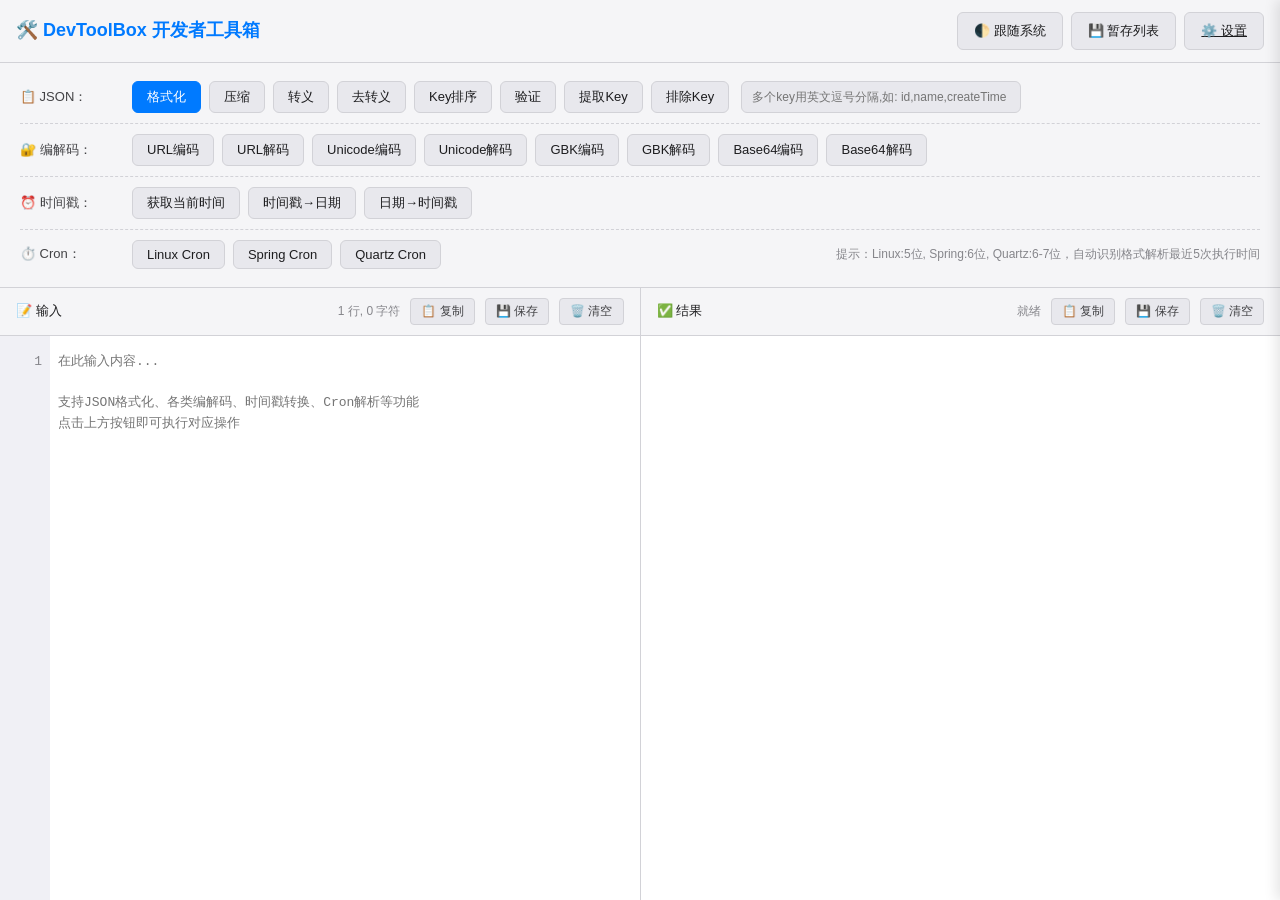
==== index.html @ 5eb0d03b "first commit" ====
<!DOCTYPE html>
<html lang="zh-CN">
<head>
    <meta charset="UTF-8">
    <meta name="viewport" content="width=device-width, initial-scale=1.0">
    <title>DevToolBox 开发者工具箱</title>
    <link rel="stylesheet" href="css/style.css">
</head>
<body>
    <div class="app-container full-page">
        <!-- 顶部标题栏 -->
        <header class="toolbar full-page-toolbar">
            <div class="logo">🛠️ DevToolBox 开发者工具箱</div>
            <div class="toolbar-actions">
                <button id="btn-theme" class="action-btn" title="切换主题">🌙 主题</button>
                <button id="btn-storage" class="action-btn" title="数据暂存">💾 暂存列表</button>
                <a href="settings.html" class="action-btn" title="设置">⚙️ 设置</a>
            </div>
        </header>

        <!-- 功能区：动态渲染，根据配置显示/排序 -->
        <div class="function-area" id="function-area-container">
            <!-- 功能按钮由JS动态渲染 -->
        </div>

        <!-- 主内容区：左右分栏 -->
        <main class="main-content full-page-main">
            <!-- 左栏：输入区 -->
            <section class="panel input-panel">
                <div class="panel-header">
                    <span class="panel-title">📝 输入</span>
                    <div class="panel-actions">
                        <span class="char-count" id="input-count">0 行, 0 字符</span>
                        <button class="panel-btn" id="btn-input-copy" title="复制输入内容">📋 复制</button>
                        <button class="panel-btn" id="btn-input-save" title="保存输入到暂存">💾 保存</button>
                        <button class="panel-btn" id="btn-input-clear" title="清空输入">🗑️ 清空</button>
                    </div>
                </div>
                <div class="code-area-wrapper">
                    <div class="line-numbers" id="input-line-numbers">1</div>
                    <textarea id="input-area" class="code-area code-area-with-lines" placeholder="在此输入内容...&#10;&#10;支持JSON格式化、各类编解码、时间戳转换、Cron解析等功能&#10;点击上方按钮即可执行对应操作"></textarea>
                </div>
            </section>

            <!-- 右栏：结果区 -->
            <section class="panel output-panel">
                <div class="panel-header">
                    <span class="panel-title">✅ 结果</span>
                    <div class="panel-actions">
                        <span class="status" id="status">就绪</span>
                        <button class="panel-btn" id="btn-output-copy" title="复制结果">📋 复制</button>
                        <button class="panel-btn" id="btn-output-save" title="保存结果到暂存">💾 保存</button>
                        <button class="panel-btn" id="btn-output-clear" title="清空结果">🗑️ 清空</button>
                    </div>
                </div>
                <div class="code-area-wrapper">
                    <pre id="output-area" class="code-area output-pre"><code id="output-code"></code></pre>
                </div>
            </section>
        </main>
    </div>

    <!-- 数据暂存面板（侧边抽屉） -->
    <div class="storage-drawer" id="storage-drawer">
        <div class="storage-drawer-header">
            <h3>💾 数据暂存</h3>
            <button class="close-btn" id="storage-close">×</button>
        </div>
        <div class="storage-drawer-actions">
            <button class="func-btn primary" id="storage-save">保存当前内容</button>
            <button class="func-btn danger" id="storage-clear-all">清空全部</button>
        </div>
        <div class="storage-header">
            <input type="text" id="storage-search" placeholder="搜索暂存内容...">
            <span class="storage-count" id="storage-count">0/100</span>
        </div>
        <div class="storage-list" id="storage-list">
            <!-- 动态生成存储项 -->
        </div>
    </div>
    <div class="drawer-overlay" id="drawer-overlay"></div>

    <!-- 重命名弹窗 -->
    <div class="rename-modal" id="rename-modal" style="display: none;">
        <div class="rename-modal-content">
            <h4>重命名</h4>
            <input type="text" id="rename-input" class="func-input" style="width: 100%; min-width: auto; margin: 12px 0;" placeholder="输入新名称">
            <div class="btn-group" style="justify-content: flex-end; margin-top: 16px;">
                <button class="btn" id="rename-cancel">取消</button>
                <button class="btn primary" id="rename-confirm">确定</button>
            </div>
        </div>
    </div>

    <!-- Toast 提示 -->
    <div class="toast" id="toast"></div>

    <!-- 引入功能模块 -->
    <script src="js/modules/json-tools.js"></script>
    <script src="js/modules/codec-tools.js"></script>
    <script src="js/modules/timestamp.js"></script>
    <script src="js/modules/storage.js"></script>
    <script src="js/modules/cron-parser.js"></script>
    <script src="js/modules/usage-stats.js"></script>
    <script src="js/app.js"></script>
</body>
</html>
---- css/style.css ----
/* 全局变量和主题 */
:root {
    --bg-primary: #1e1e2e;
    --bg-secondary: #2d2d3f;
    --bg-tertiary: #363649;
    --text-primary: #cdd6f4;
    --text-secondary: #a6adc8;
    --text-muted: #6c7086;
    --accent: #89b4fa;
    --accent-hover: #74c7ec;
    --success: #a6e3a1;
    --warning: #f9e2af;
    --error: #f38ba8;
    --border: #45475a;
    --shadow: rgba(0, 0, 0, 0.3);
    --line-number-bg: #252535;
    --line-number-color: #585b70;
}

[data-theme="light"] {
    --bg-primary: #ffffff;
    --bg-secondary: #f5f5f7;
    --bg-tertiary: #e8e8ed;
    --text-primary: #1d1d1f;
    --text-secondary: #424245;
    --text-muted: #86868b;
    --accent: #007aff;
    --accent-hover: #0066cc;
    --success: #34c759;
    --warning: #ff9500;
    --error: #ff3b30;
    --border: #d2d2d7;
    --shadow: rgba(0, 0, 0, 0.1);
    --line-number-bg: #f0f0f5;
    --line-number-color: #86868b;
}

* {
    margin: 0;
    padding: 0;
    box-sizing: border-box;
}

html, body {
    height: 100%;
    width: 100%;
}

body {
    font-family: -apple-system, BlinkMacSystemFont, 'Segoe UI', Roboto, 'Helvetica Neue', Arial, sans-serif;
    background: var(--bg-primary);
    color: var(--text-primary);
    font-size: 14px;
    line-height: 1.5;
    overflow: hidden;
}

.app-container {
    display: flex;
    flex-direction: column;
    height: 100vh;
    width: 100vw;
}

/* 全屏模式样式 */
.full-page-toolbar {
    padding: 12px 20px;
}

/* 顶部工具栏 */
.toolbar {
    display: flex;
    align-items: center;
    justify-content: space-between;
    padding: 12px 16px;
    background: var(--bg-secondary);
    border-bottom: 1px solid var(--border);
    gap: 16px;
}

.logo {
    font-size: 18px;
    font-weight: 600;
    color: var(--accent);
    white-space: nowrap;
}

.toolbar-actions {
    display: flex;
    gap: 8px;
}

.action-btn {
    padding: 8px 16px;
    border: 1px solid var(--border);
    background: var(--bg-tertiary);
    color: var(--text-primary);
    border-radius: 6px;
    cursor: pointer;
    font-size: 13px;
    transition: all 0.2s ease;
}

.action-btn:hover {
    background: var(--accent);
    color: white;
    border-color: var(--accent);
}

/* 功能区 - 多行平铺 */
.function-area {
    background: var(--bg-secondary);
    border-bottom: 1px solid var(--border);
    padding: 12px 20px;
}

.func-row {
    display: flex;
    align-items: center;
    gap: 12px;
    padding: 6px 0;
    flex-wrap: wrap;
}

.func-row + .func-row {
    border-top: 1px dashed var(--border);
    padding-top: 10px;
    margin-top: 4px;
}

.func-label {
    font-weight: 500;
    color: var(--text-secondary);
    min-width: 100px;
    font-size: 13px;
}

.func-btns {
    display: flex;
    gap: 8px;
    flex-wrap: wrap;
}

.func-tip {
    font-size: 12px;
    color: var(--text-muted);
    margin-left: auto;
}

.func-btn {
    padding: 6px 14px;
    border: 1px solid var(--border);
    background: var(--bg-tertiary);
    color: var(--text-primary);
    border-radius: 6px;
    cursor: pointer;
    font-size: 13px;
    transition: all 0.2s ease;
}

.func-btn:hover {
    border-color: var(--accent);
    color: var(--accent);
}

.func-btn.primary {
    background: var(--accent);
    color: white;
    border-color: var(--accent);
}

.func-btn.primary:hover {
    background: var(--accent-hover);
}

.func-btn.danger {
    border-color: var(--error);
    color: var(--error);
}

.func-btn.danger:hover {
    background: var(--error);
    color: white;
}

.func-input {
    padding: 6px 10px;
    border: 1px solid var(--border);
    background: var(--bg-tertiary);
    color: var(--text-primary);
    border-radius: 6px;
    font-size: 12px;
    outline: none;
    min-width: 280px;
    margin-left: 4px;
}

.func-input:focus {
    border-color: var(--accent);
}

/* 主内容区 */
.main-content {
    display: flex;
    flex: 1;
    overflow: hidden;
}

.full-page-main {
    padding: 0;
}

.panel {
    flex: 1;
    display: flex;
    flex-direction: column;
    border-right: 1px solid var(--border);
    min-width: 0;
}

.panel:last-child {
    border-right: none;
}

.panel-header {
    display: flex;
    align-items: center;
    justify-content: space-between;
    padding: 10px 16px;
    background: var(--bg-secondary);
    border-bottom: 1px solid var(--border);
}

.panel-title {
    font-weight: 500;
    font-size: 13px;
}

.panel-actions {
    display: flex;
    align-items: center;
    gap: 10px;
}

.panel-btn {
    padding: 4px 10px;
    border: 1px solid var(--border);
    background: var(--bg-tertiary);
    color: var(--text-secondary);
    border-radius: 4px;
    cursor: pointer;
    font-size: 12px;
    transition: all 0.2s ease;
}

.panel-btn:hover {
    border-color: var(--accent);
    color: var(--accent);
}

.char-count, .status {
    font-size: 12px;
    color: var(--text-muted);
}

.status.success {
    color: var(--success);
}

.status.error {
    color: var(--error);
}

/* 带行号的代码区域 */
.code-area-wrapper {
    flex: 1;
    display: flex;
    overflow: hidden;
    position: relative;
}

.line-numbers {
    background: var(--line-number-bg);
    color: var(--line-number-color);
    padding: 16px 8px 16px 12px;
    text-align: right;
    font-family: 'SF Mono', Monaco, 'Cascadia Code', 'Roboto Mono', Consolas, 'Courier New', monospace;
    font-size: 13px;
    line-height: 1.6;
    user-select: none;
    overflow: hidden;
    min-width: 50px;
    white-space: pre;
}

.code-area {
    flex: 1;
    width: 100%;
    padding: 16px;
    border: none;
    background: var(--bg-primary);
    color: var(--text-primary);
    font-family: 'SF Mono', Monaco, 'Cascadia Code', 'Roboto Mono', Consolas, 'Courier New', monospace;
    font-size: 13px;
    line-height: 1.6;
    resize: none;
    outline: none;
    tab-size: 2;
    overflow: auto;
}

.code-area-with-lines {
    padding-left: 8px;
}

.output-pre {
    margin: 0;
    padding: 16px;
    white-space: pre-wrap;
    word-wrap: break-word;
}

#output-code {
    display: block;
    font-family: 'SF Mono', Monaco, 'Cascadia Code', 'Roboto Mono', Consolas, 'Courier New', monospace;
    font-size: 13px;
    line-height: 1.6;
}

/* JSON 语法高亮 */
.json-key { color: #89b4fa; }
.json-string { color: #a6e3a1; }
.json-number { color: #fab387; }
.json-boolean { color: #f38ba8; }
.json-null { color: #cba6f7; }
.json-bracket { color: var(--text-secondary); }

[data-theme="light"] .json-key { color: #0066cc; }
[data-theme="light"] .json-string { color: #248a37; }
[data-theme="light"] .json-number { color: #e67700; }
[data-theme="light"] .json-boolean { color: #d70015; }
[data-theme="light"] .json-null { color: #8e44ad; }

/* 数据暂存抽屉 */
.storage-drawer {
    position: fixed;
    top: 0;
    right: -400px;
    width: 400px;
    height: 100vh;
    background: var(--bg-secondary);
    border-left: 1px solid var(--border);
    z-index: 1000;
    transition: right 0.3s ease;
    display: flex;
    flex-direction: column;
    box-shadow: -4px 0 12px var(--shadow);
}

.storage-drawer.open {
    right: 0;
}

.drawer-overlay {
    position: fixed;
    top: 0;
    left: 0;
    right: 0;
    bottom: 0;
    background: rgba(0, 0, 0, 0.5);
    z-index: 999;
    opacity: 0;
    pointer-events: none;
    transition: opacity 0.3s ease;
}

.drawer-overlay.open {
    opacity: 1;
    pointer-events: auto;
}

.storage-drawer-header {
    display: flex;
    justify-content: space-between;
    align-items: center;
    padding: 16px 20px;
    border-bottom: 1px solid var(--border);
}

.storage-drawer-header h3 {
    font-size: 16px;
    font-weight: 600;
}

.close-btn {
    width: 28px;
    height: 28px;
    border: none;
    background: var(--bg-tertiary);
    color: var(--text-secondary);
    border-radius: 50%;
    font-size: 20px;
    cursor: pointer;
    display: flex;
    align-items: center;
    justify-content: center;
    line-height: 1;
}

.close-btn:hover {
    background: var(--error);
    color: white;
}

.storage-drawer-actions {
    display: flex;
    gap: 8px;
    padding: 12px 20px;
    border-bottom: 1px solid var(--border);
}

.storage-drawer-actions .func-btn {
    flex: 1;
}

.storage-header {
    display: flex;
    gap: 12px;
    padding: 12px 20px;
    background: var(--bg-secondary);
    border-bottom: 1px solid var(--border);
    align-items: center;
}

#storage-search {
    flex: 1;
    padding: 8px 12px;
    border: 1px solid var(--border);
    background: var(--bg-tertiary);
    color: var(--text-primary);
    border-radius: 6px;
    font-size: 13px;
    outline: none;
}

#storage-search:focus {
    border-color: var(--accent);
}

.storage-count {
    font-size: 12px;
    color: var(--text-muted);
    white-space: nowrap;
}

.storage-list {
    flex: 1;
    overflow-y: auto;
    padding: 12px;
}

.storage-item {
    padding: 12px;
    background: var(--bg-primary);
    border: 1px solid var(--border);
    border-radius: 8px;
    margin-bottom: 8px;
    cursor: pointer;
    transition: all 0.2s ease;
}

.storage-item:hover {
    border-color: var(--accent);
}

.storage-item-header {
    display: flex;
    justify-content: space-between;
    align-items: start;
    margin-bottom: 6px;
}

.storage-item-summary {
    font-weight: 500;
    font-size: 13px;
    color: var(--text-primary);
    flex: 1;
    margin-right: 8px;
    overflow: hidden;
    text-overflow: ellipsis;
    white-space: nowrap;
}

.storage-item-time {
    font-size: 11px;
    color: var(--text-muted);
    white-space: nowrap;
}

.storage-item-preview {
    font-size: 12px;
    color: var(--text-secondary);
    overflow: hidden;
    text-overflow: ellipsis;
    white-space: nowrap;
    margin-bottom: 8px;
}

.storage-item-actions {
    display: flex;
    gap: 6px;
}

.storage-item-actions button {
    padding: 4px 8px;
    font-size: 11px;
    border: 1px solid var(--border);
    background: var(--bg-tertiary);
    color: var(--text-secondary);
    border-radius: 4px;
    cursor: pointer;
}

.storage-item-actions button:hover {
    border-color: var(--accent);
    color: var(--accent);
}

.storage-item-actions button.delete:hover {
    border-color: var(--error);
    color: var(--error);
}

/* Toast 提示 */
.toast {
    position: fixed;
    bottom: 30px;
    left: 50%;
    transform: translateX(-50%) translateY(100px);
    padding: 12px 24px;
    background: var(--bg-tertiary);
    color: var(--text-primary);
    border-radius: 8px;
    font-size: 13px;
    box-shadow: 0 4px 20px var(--shadow);
    opacity: 0;
    transition: all 0.3s ease;
    z-index: 2000;
    pointer-events: none;
}

.toast.show {
    transform: translateX(-50%) translateY(0);
    opacity: 1;
}

.toast.success {
    border-left: 4px solid var(--success);
}

.toast.error {
    border-left: 4px solid var(--error);
}

/* 滚动条样式 */
::-webkit-scrollbar {
    width: 8px;
    height: 8px;
}

::-webkit-scrollbar-track {
    background: transparent;
}

::-webkit-scrollbar-thumb {
    background: var(--border);
    border-radius: 4px;
}

::-webkit-scrollbar-thumb:hover {
    background: var(--text-muted);
}

/* Cron结果样式 */
.cron-result {
    padding: 12px 0;
}

.cron-result-item {
    padding: 8px 12px;
    background: var(--bg-secondary);
    border-radius: 4px;
    margin-bottom: 6px;
    font-family: 'SF Mono', Monaco, monospace;
    font-size: 13px;
    cursor: pointer;
}

.cron-result-item:hover {
    background: var(--bg-tertiary);
}

.cron-next-label {
    color: var(--accent);
    font-weight: 500;
    margin-bottom: 8px;
}

/* 时间戳结果样式 */
.timestamp-result {
    padding: 8px 0;
}

.timestamp-row {
    display: flex;
    justify-content: space-between;
    padding: 8px 0;
    border-bottom: 1px solid var(--border);
}

.timestamp-row:last-child {
    border-bottom: none;
}

.timestamp-label {
    color: var(--text-secondary);
}

.timestamp-value {
    font-family: 'SF Mono', Monaco, monospace;
    color: var(--accent);
    cursor: pointer;
}

.timestamp-value:hover {
    text-decoration: underline;
}

/* 空状态 */
.empty-state {
    text-align: center;
    padding: 60px 20px;
    color: var(--text-muted);
}

.empty-state-icon {
    font-size: 48px;
    margin-bottom: 16px;
    opacity: 0.5;
}

/* 重命名弹窗 */
.rename-modal {
    position: fixed;
    top: 0;
    left: 0;
    right: 0;
    bottom: 0;
    background: rgba(0, 0, 0, 0.5);
    z-index: 1500;
    display: flex;
    align-items: center;
    justify-content: center;
}
.rename-modal-content {
    background: var(--bg-secondary);
    padding: 24px;
    border-radius: 12px;
    width: 400px;
    border: 1px solid var(--border);
}
.rename-modal-content h4 {
    margin: 0;
    font-size: 16px;
}

/* 响应式 */
@media (max-width: 1200px) {
    .func-tip {
        display: none;
    }
}

@media (max-width: 900px) {
    .main-content {
        flex-direction: column;
    }
    .panel {
        border-right: none;
        border-bottom: 1px solid var(--border);
    }
    .storage-drawer {
        width: 100%;
        right: -100%;
    }
}
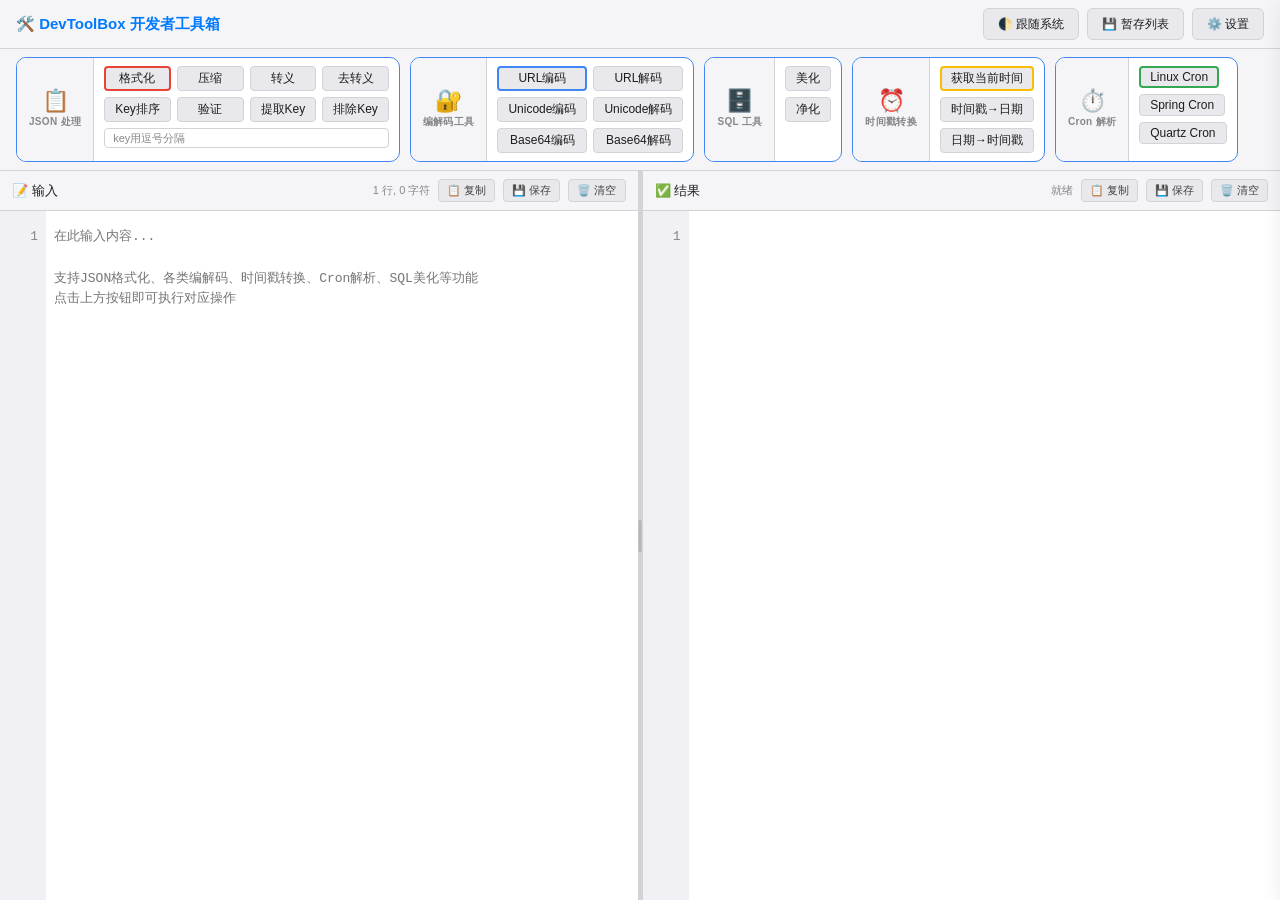
==== commit 3aac4fbb: "SQL+布局" ====
--- a/index.html
+++ b/index.html
@@ -26,7 +26,7 @@
         <!-- 主内容区：左右分栏 -->
         <main class="main-content full-page-main">
             <!-- 左栏：输入区 -->
-            <section class="panel input-panel">
+            <section class="panel input-panel" id="input-panel">
                 <div class="panel-header">
                     <span class="panel-title">📝 输入</span>
                     <div class="panel-actions">
@@ -38,12 +38,15 @@
                 </div>
                 <div class="code-area-wrapper">
                     <div class="line-numbers" id="input-line-numbers">1</div>
-                    <textarea id="input-area" class="code-area code-area-with-lines" placeholder="在此输入内容...&#10;&#10;支持JSON格式化、各类编解码、时间戳转换、Cron解析等功能&#10;点击上方按钮即可执行对应操作"></textarea>
+                    <textarea id="input-area" class="code-area code-area-with-lines" placeholder="在此输入内容...&#10;&#10;支持JSON格式化、各类编解码、时间戳转换、Cron解析、SQL美化等功能&#10;点击上方按钮即可执行对应操作"></textarea>
                 </div>
             </section>
 
+            <!-- 可拖拽分割线 -->
+            <div class="splitter" id="splitter" title="拖拽调整宽度"></div>
+
             <!-- 右栏：结果区 -->
-            <section class="panel output-panel">
+            <section class="panel output-panel" id="output-panel">
                 <div class="panel-header">
                     <span class="panel-title">✅ 结果</span>
                     <div class="panel-actions">
@@ -54,6 +57,7 @@
                     </div>
                 </div>
                 <div class="code-area-wrapper">
+                    <div class="line-numbers" id="output-line-numbers">1</div>
                     <pre id="output-area" class="code-area output-pre"><code id="output-code"></code></pre>
                 </div>
             </section>
@@ -101,6 +105,7 @@
     <script src="js/modules/timestamp.js"></script>
     <script src="js/modules/storage.js"></script>
     <script src="js/modules/cron-parser.js"></script>
+    <script src="js/modules/sql-tools.js"></script>
     <script src="js/modules/usage-stats.js"></script>
     <script src="js/app.js"></script>
 </body>
--- a/css/style.css
+++ b/css/style.css
@@ -1,40 +1,102 @@
-/* 全局变量和主题 */
+/* ==========================================
+   DevToolBox - Style System v2.1
+   Unified design tokens + compact layout
+   + Global font scale system
+   + Google-color top-4 button borders
+   ========================================== */
+
+/* --- 1. Design Tokens --- */
 :root {
+    /* Colors - Dark theme (default) */
     --bg-primary: #1e1e2e;
     --bg-secondary: #2d2d3f;
     --bg-tertiary: #363649;
+    --bg-elevated: #313244;
     --text-primary: #cdd6f4;
     --text-secondary: #a6adc8;
     --text-muted: #6c7086;
     --accent: #89b4fa;
     --accent-hover: #74c7ec;
+    --accent-soft: rgba(137, 180, 250, 0.12);
     --success: #a6e3a1;
     --warning: #f9e2af;
     --error: #f38ba8;
     --border: #45475a;
+    --border-light: #3b3d52;
     --shadow: rgba(0, 0, 0, 0.3);
     --line-number-bg: #252535;
     --line-number-color: #585b70;
+
+    /* Google logo colors for top-4 buttons */
+    --google-red: #ea4335;
+    --google-blue: #4285f4;
+    --google-yellow: #fbbc04;
+    --google-green: #34a853;
+
+    /* Spacing scale */
+    --space-xs: 4px;
+    --space-sm: 8px;
+    --space-md: 12px;
+    --space-lg: 16px;
+    --space-xl: 24px;
+
+    /* Radius scale */
+    --radius-sm: 4px;
+    --radius-md: 6px;
+    --radius-lg: 8px;
+    --radius-xl: 12px;
+
+    /* Shadow scale */
+    --shadow-sm: 0 1px 2px rgba(0, 0, 0, 0.08);
+    --shadow-md: 0 2px 8px rgba(0, 0, 0, 0.12);
+    --shadow-lg: 0 4px 20px rgba(0, 0, 0, 0.16);
+
+    /* Transitions */
+    --t-fast: 0.15s ease;
+    --t-normal: 0.2s ease;
+    --t-slow: 0.3s ease;
+
+    /* Global font scale (1.0 = medium default) */
+    --font-scale: 1;
+
+    /* Font size scale (all derive from --font-scale) */
+    --fs-xs:  calc(10px * var(--font-scale));
+    --fs-sm:  calc(11px * var(--font-scale));
+    --fs-md:  calc(12px * var(--font-scale));
+    --fs-lg:  calc(13px * var(--font-scale));
+    --fs-xl:  calc(14px * var(--font-scale));
+    --fs-2xl: calc(15px * var(--font-scale));
+    --fs-3xl: calc(16px * var(--font-scale));
+    --fs-4xl: calc(18px * var(--font-scale));
+    --fs-5xl: calc(24px * var(--font-scale));
 }
 
 [data-theme="light"] {
     --bg-primary: #ffffff;
     --bg-secondary: #f5f5f7;
     --bg-tertiary: #e8e8ed;
+    --bg-elevated: #ffffff;
     --text-primary: #1d1d1f;
     --text-secondary: #424245;
     --text-muted: #86868b;
     --accent: #007aff;
     --accent-hover: #0066cc;
+    --accent-soft: rgba(0, 122, 255, 0.08);
     --success: #34c759;
     --warning: #ff9500;
     --error: #ff3b30;
     --border: #d2d2d7;
+    --border-light: #e2e2e7;
     --shadow: rgba(0, 0, 0, 0.1);
     --line-number-bg: #f0f0f5;
     --line-number-color: #86868b;
-}
-
+
+    --shadow-sm: 0 1px 2px rgba(0, 0, 0, 0.04);
+    --shadow-md: 0 2px 8px rgba(0, 0, 0, 0.06);
+    --shadow-lg: 0 4px 20px rgba(0, 0, 0, 0.08);
+}
+
+/* --- 2. Reset & Base --- */
 * {
     margin: 0;
     padding: 0;
@@ -50,11 +112,12 @@
     font-family: -apple-system, BlinkMacSystemFont, 'Segoe UI', Roboto, 'Helvetica Neue', Arial, sans-serif;
     background: var(--bg-primary);
     color: var(--text-primary);
-    font-size: 14px;
+    font-size: var(--fs-xl);
     line-height: 1.5;
     overflow: hidden;
 }
 
+/* --- 3. App Layout --- */
 .app-container {
     display: flex;
     flex-direction: column;
@@ -62,24 +125,20 @@
     width: 100vw;
 }
 
-/* 全屏模式样式 */
-.full-page-toolbar {
-    padding: 12px 20px;
-}
-
-/* 顶部工具栏 */
+/* --- 4. Toolbar --- */
 .toolbar {
     display: flex;
     align-items: center;
     justify-content: space-between;
-    padding: 12px 16px;
+    padding: var(--space-sm) var(--space-lg);
     background: var(--bg-secondary);
     border-bottom: 1px solid var(--border);
-    gap: 16px;
+    gap: var(--space-md);
+    flex-shrink: 0;
 }
 
 .logo {
-    font-size: 18px;
+    font-size: var(--fs-2xl);
     font-weight: 600;
     color: var(--accent);
     white-space: nowrap;
@@ -87,179 +146,245 @@
 
 .toolbar-actions {
     display: flex;
-    gap: 8px;
+    gap: var(--space-sm);
 }
 
 .action-btn {
-    padding: 8px 16px;
+    padding: 6px 14px;
     border: 1px solid var(--border);
     background: var(--bg-tertiary);
     color: var(--text-primary);
-    border-radius: 6px;
+    border-radius: var(--radius-md);
     cursor: pointer;
-    font-size: 13px;
-    transition: all 0.2s ease;
+    font-size: var(--fs-md);
+    transition: all var(--t-normal);
+    text-decoration: none;
+    display: inline-flex;
+    align-items: center;
 }
 
 .action-btn:hover {
     background: var(--accent);
     color: white;
     border-color: var(--accent);
-}
-
-/* 功能区 - 多行平铺 */
+    box-shadow: var(--shadow-sm);
+}
+
+/* --- 5. Function Area (卡片式布局) --- */
 .function-area {
+    display: flex;
+    flex-wrap: wrap;
+    gap: 10px;
+    padding: var(--space-sm) var(--space-lg);
     background: var(--bg-secondary);
     border-bottom: 1px solid var(--border);
-    padding: 12px 20px;
-}
-
-.func-row {
-    display: flex;
+    flex-shrink: 0;
+}
+
+.func-block {
+    flex: 0 1 auto;
+    min-width: 0;
+    max-width: 480px;
+    display: flex;
+    align-items: stretch;
+    border: 1.5px solid var(--google-blue);
+    border-radius: 10px;
+    background: var(--bg-primary);
+    overflow: hidden;
+    transition: box-shadow var(--t-normal), transform var(--t-normal);
+}
+
+.func-block:hover {
+    box-shadow: 0 2px 12px rgba(66, 133, 244, 0.15);
+    transform: translateY(-1px);
+}
+
+.func-block-info {
+    flex: 0 0 auto;
+    display: flex;
+    flex-direction: column;
     align-items: center;
-    gap: 12px;
-    padding: 6px 0;
-    flex-wrap: wrap;
-}
-
-.func-row + .func-row {
-    border-top: 1px dashed var(--border);
-    padding-top: 10px;
-    margin-top: 4px;
-}
-
-.func-label {
-    font-weight: 500;
-    color: var(--text-secondary);
-    min-width: 100px;
-    font-size: 13px;
-}
-
-.func-btns {
-    display: flex;
-    gap: 8px;
-    flex-wrap: wrap;
-}
-
-.func-tip {
-    font-size: 12px;
+    justify-content: center;
+    gap: 2px;
+    padding: 8px 12px;
+    min-width: 70px;
+    background: var(--bg-secondary);
+    border-right: 1px solid var(--border);
+}
+
+.func-block-logo {
+    font-size: 22px;
+    line-height: 1;
+}
+
+.func-block-desc {
+    font-size: var(--fs-xs);
     color: var(--text-muted);
-    margin-left: auto;
-}
-
-.func-btn {
-    padding: 6px 14px;
-    border: 1px solid var(--border);
-    background: var(--bg-tertiary);
+    font-weight: 600;
+    white-space: nowrap;
+    letter-spacing: 0.3px;
+}
+
+.func-block-btns {
+    flex: 0 1 auto;
+    display: grid;
+    grid-template-columns: repeat(var(--btn-cols, 2), minmax(0, 1fr));
+    gap: 6px;
+    padding: 8px 10px;
+    min-width: 0;
+    align-content: start;
+    justify-content: start;
+}
+
+.func-block-btns .func-btn {
+    min-width: 0;
+    max-width: 100%;
+    overflow: hidden;
+    text-overflow: ellipsis;
+    white-space: nowrap;
+}
+
+/* 1 列布局：按钮按内容自然宽度左对齐，避免单按钮过宽 */
+.func-block-btns[style*="--btn-cols: 1"] .func-btn {
+    width: auto;
+    max-width: 220px;
+    justify-self: start;
+}
+
+.func-block-btns .func-input,
+.func-block-btns .func-input-full {
+    grid-column: 1 / -1;
+    margin: 0;
+    width: 100%;
+}
+
+.func-input {
+    padding: 3px var(--space-sm);
+    border: 1px solid var(--border);
+    background: var(--bg-primary);
     color: var(--text-primary);
-    border-radius: 6px;
-    cursor: pointer;
-    font-size: 13px;
-    transition: all 0.2s ease;
-}
-
-.func-btn:hover {
-    border-color: var(--accent);
-    color: var(--accent);
-}
-
-.func-btn.primary {
-    background: var(--accent);
-    color: white;
-    border-color: var(--accent);
-}
-
-.func-btn.primary:hover {
-    background: var(--accent-hover);
-}
-
-.func-btn.danger {
-    border-color: var(--error);
-    color: var(--error);
-}
-
-.func-btn.danger:hover {
-    background: var(--error);
-    color: white;
-}
-
-.func-input {
-    padding: 6px 10px;
-    border: 1px solid var(--border);
-    background: var(--bg-tertiary);
-    color: var(--text-primary);
-    border-radius: 6px;
-    font-size: 12px;
+    border-radius: var(--radius-sm);
+    font-size: var(--fs-sm);
     outline: none;
-    min-width: 280px;
-    margin-left: 4px;
 }
 
 .func-input:focus {
     border-color: var(--accent);
-}
-
-/* 主内容区 */
+    box-shadow: 0 0 0 2px var(--accent-soft);
+}
+
+.func-input::placeholder {
+    color: var(--text-muted);
+}
+
+/* --- 6. Main Content & Splitter --- */
 .main-content {
     display: flex;
     flex: 1;
     overflow: hidden;
+    min-height: 0;
 }
 
 .full-page-main {
     padding: 0;
 }
 
+.splitter {
+    width: 5px;
+    background: var(--border);
+    cursor: col-resize;
+    flex-shrink: 0;
+    position: relative;
+    transition: background var(--t-normal);
+    z-index: 5;
+}
+
+.splitter::after {
+    content: '';
+    position: absolute;
+    top: 50%;
+    left: 50%;
+    transform: translate(-50%, -50%);
+    width: 3px;
+    height: 32px;
+    background: var(--text-muted);
+    border-radius: var(--radius-sm);
+    opacity: 0.4;
+    transition: all var(--t-normal);
+}
+
+.splitter:hover {
+    background: var(--accent);
+}
+
+.splitter:hover::after {
+    opacity: 1;
+    background: white;
+}
+
+.splitter.dragging {
+    background: var(--accent);
+}
+
+.splitter.dragging::after {
+    opacity: 1;
+    background: white;
+    height: 48px;
+}
+
+/* --- 7. Panels --- */
 .panel {
     flex: 1;
     display: flex;
     flex-direction: column;
-    border-right: 1px solid var(--border);
     min-width: 0;
-}
-
-.panel:last-child {
-    border-right: none;
+    overflow: hidden;
 }
 
 .panel-header {
     display: flex;
     align-items: center;
     justify-content: space-between;
-    padding: 10px 16px;
+    padding: var(--space-sm) var(--space-md);
     background: var(--bg-secondary);
     border-bottom: 1px solid var(--border);
+    flex-shrink: 0;
 }
 
 .panel-title {
     font-weight: 500;
-    font-size: 13px;
+    font-size: var(--fs-lg);
 }
 
 .panel-actions {
     display: flex;
     align-items: center;
-    gap: 10px;
+    gap: var(--space-sm);
 }
 
 .panel-btn {
-    padding: 4px 10px;
+    padding: 3px var(--space-sm);
     border: 1px solid var(--border);
     background: var(--bg-tertiary);
     color: var(--text-secondary);
-    border-radius: 4px;
+    border-radius: var(--radius-sm);
     cursor: pointer;
-    font-size: 12px;
-    transition: all 0.2s ease;
+    font-size: var(--fs-sm);
+    transition: all var(--t-normal);
 }
 
 .panel-btn:hover {
     border-color: var(--accent);
     color: var(--accent);
+    background: var(--accent-soft);
+}
+
+.panel-btn:active {
+    transform: scale(0.96);
 }
 
 .char-count, .status {
-    font-size: 12px;
+    font-size: var(--fs-sm);
     color: var(--text-muted);
 }
 
@@ -271,37 +396,39 @@
     color: var(--error);
 }
 
-/* 带行号的代码区域 */
+/* --- 8. Code Areas & Line Numbers --- */
 .code-area-wrapper {
     flex: 1;
     display: flex;
     overflow: hidden;
     position: relative;
+    min-height: 0;
 }
 
 .line-numbers {
     background: var(--line-number-bg);
     color: var(--line-number-color);
-    padding: 16px 8px 16px 12px;
+    padding: var(--space-lg) var(--space-sm) var(--space-lg) var(--space-md);
     text-align: right;
     font-family: 'SF Mono', Monaco, 'Cascadia Code', 'Roboto Mono', Consolas, 'Courier New', monospace;
-    font-size: 13px;
+    font-size: var(--fs-lg);
     line-height: 1.6;
     user-select: none;
     overflow: hidden;
-    min-width: 50px;
+    min-width: 46px;
     white-space: pre;
+    flex-shrink: 0;
 }
 
 .code-area {
     flex: 1;
     width: 100%;
-    padding: 16px;
+    padding: var(--space-lg);
     border: none;
     background: var(--bg-primary);
     color: var(--text-primary);
     font-family: 'SF Mono', Monaco, 'Cascadia Code', 'Roboto Mono', Consolas, 'Courier New', monospace;
-    font-size: 13px;
+    font-size: var(--fs-lg);
     line-height: 1.6;
     resize: none;
     outline: none;
@@ -310,24 +437,155 @@
 }
 
 .code-area-with-lines {
-    padding-left: 8px;
+    padding-left: var(--space-sm);
 }
 
 .output-pre {
     margin: 0;
-    padding: 16px;
-    white-space: pre-wrap;
-    word-wrap: break-word;
+    padding: var(--space-lg) var(--space-lg) var(--space-lg) var(--space-sm);
+    white-space: pre;
+    overflow: auto;
 }
 
 #output-code {
     display: block;
     font-family: 'SF Mono', Monaco, 'Cascadia Code', 'Roboto Mono', Consolas, 'Courier New', monospace;
-    font-size: 13px;
+    font-size: var(--fs-lg);
     line-height: 1.6;
-}
-
-/* JSON 语法高亮 */
+    white-space: pre;
+}
+
+/* --- 9. Buttons --- */
+.func-btn {
+    padding: 3px 10px;
+    border: 1px solid var(--border);
+    background: var(--bg-tertiary);
+    color: var(--text-primary);
+    border-radius: var(--radius-sm);
+    cursor: pointer;
+    font-size: var(--fs-md);
+    transition: all var(--t-normal);
+    white-space: nowrap;
+    position: relative;
+}
+
+.func-btn:hover {
+    border-color: var(--accent);
+    color: var(--accent);
+    background: var(--accent-soft);
+}
+
+.func-btn:active {
+    transform: scale(0.95);
+}
+
+/* Top-4 frequent buttons: Google logo color borders */
+.func-btn.top-1 {
+    border: 2px solid var(--google-red);
+    padding: 2px 9px;
+}
+.func-btn.top-1:hover {
+    border-color: var(--google-red);
+    color: var(--google-red);
+    background: rgba(234, 67, 53, 0.12);
+}
+
+.func-btn.top-2 {
+    border: 2px solid var(--google-blue);
+    padding: 2px 9px;
+}
+.func-btn.top-2:hover {
+    border-color: var(--google-blue);
+    color: var(--google-blue);
+    background: rgba(66, 133, 244, 0.12);
+}
+
+.func-btn.top-3 {
+    border: 2px solid var(--google-yellow);
+    padding: 2px 9px;
+}
+.func-btn.top-3:hover {
+    border-color: var(--google-yellow);
+    color: var(--google-yellow);
+    background: rgba(251, 188, 4, 0.12);
+}
+
+.func-btn.top-4 {
+    border: 2px solid var(--google-green);
+    padding: 2px 9px;
+}
+.func-btn.top-4:hover {
+    border-color: var(--google-green);
+    color: var(--google-green);
+    background: rgba(52, 168, 83, 0.12);
+}
+
+/* Active state (last clicked) */
+.func-btn.active {
+    background: var(--accent-soft);
+    border-color: var(--accent);
+    color: var(--accent);
+}
+
+/* Keep primary/danger for storage drawer context */
+.func-btn.primary {
+    background: var(--accent);
+    color: white;
+    border-color: var(--accent);
+    font-weight: 500;
+}
+
+.func-btn.primary:hover {
+    background: var(--accent-hover);
+    border-color: var(--accent-hover);
+    color: white;
+    box-shadow: var(--shadow-sm);
+}
+
+.func-btn.danger {
+    border-color: var(--error);
+    color: var(--error);
+}
+
+.func-btn.danger:hover {
+    background: var(--error);
+    color: white;
+}
+
+/* Generic btn (modal) */
+.btn {
+    padding: 6px 16px;
+    border: 1px solid var(--border);
+    background: var(--bg-tertiary);
+    color: var(--text-primary);
+    border-radius: var(--radius-md);
+    cursor: pointer;
+    font-size: var(--fs-lg);
+    transition: all var(--t-normal);
+}
+
+.btn:hover {
+    border-color: var(--accent);
+    color: var(--accent);
+}
+
+.btn.primary {
+    background: var(--accent);
+    color: white;
+    border-color: var(--accent);
+}
+
+.btn.primary:hover {
+    background: var(--accent-hover);
+}
+
+.btn-group {
+    display: flex;
+    gap: var(--space-sm);
+    align-items: center;
+}
+
+/* --- 10. Syntax Highlighting --- */
 .json-key { color: #89b4fa; }
 .json-string { color: #a6e3a1; }
 .json-number { color: #fab387; }
@@ -341,7 +599,19 @@
 [data-theme="light"] .json-boolean { color: #d70015; }
 [data-theme="light"] .json-null { color: #8e44ad; }
 
-/* 数据暂存抽屉 */
+.sql-keyword { color: #89b4fa; font-weight: 500; }
+.sql-string { color: #a6e3a1; }
+.sql-comment { color: #6c7086; font-style: italic; }
+.sql-number { color: #fab387; }
+.sql-function { color: #f5c2e7; }
+
+[data-theme="light"] .sql-keyword { color: #0066cc; font-weight: 500; }
+[data-theme="light"] .sql-string { color: #248a37; }
+[data-theme="light"] .sql-comment { color: #86868b; font-style: italic; }
+[data-theme="light"] .sql-number { color: #e67700; }
+[data-theme="light"] .sql-function { color: #ad1457; }
+
+/* --- 11. Storage Drawer --- */
 .storage-drawer {
     position: fixed;
     top: 0;
@@ -351,10 +621,10 @@
     background: var(--bg-secondary);
     border-left: 1px solid var(--border);
     z-index: 1000;
-    transition: right 0.3s ease;
+    transition: right var(--t-slow);
     display: flex;
     flex-direction: column;
-    box-shadow: -4px 0 12px var(--shadow);
+    box-shadow: var(--shadow-lg);
 }
 
 .storage-drawer.open {
@@ -371,7 +641,7 @@
     z-index: 999;
     opacity: 0;
     pointer-events: none;
-    transition: opacity 0.3s ease;
+    transition: opacity var(--t-slow);
 }
 
 .drawer-overlay.open {
@@ -383,12 +653,12 @@
     display: flex;
     justify-content: space-between;
     align-items: center;
-    padding: 16px 20px;
+    padding: var(--space-md) var(--space-lg);
     border-bottom: 1px solid var(--border);
 }
 
 .storage-drawer-header h3 {
-    font-size: 16px;
+    font-size: var(--fs-2xl);
     font-weight: 600;
 }
 
@@ -399,12 +669,13 @@
     background: var(--bg-tertiary);
     color: var(--text-secondary);
     border-radius: 50%;
-    font-size: 20px;
+    font-size: calc(20px * var(--font-scale));
     cursor: pointer;
     display: flex;
     align-items: center;
     justify-content: center;
     line-height: 1;
+    transition: all var(--t-normal);
 }
 
 .close-btn:hover {
@@ -414,19 +685,21 @@
 
 .storage-drawer-actions {
     display: flex;
-    gap: 8px;
-    padding: 12px 20px;
+    gap: var(--space-sm);
+    padding: var(--space-md) var(--space-lg);
     border-bottom: 1px solid var(--border);
 }
 
 .storage-drawer-actions .func-btn {
     flex: 1;
+    padding: 6px 14px;
+    font-size: var(--fs-lg);
 }
 
 .storage-header {
     display: flex;
-    gap: 12px;
-    padding: 12px 20px;
+    gap: var(--space-md);
+    padding: var(--space-md) var(--space-lg);
     background: var(--bg-secondary);
     border-bottom: 1px solid var(--border);
     align-items: center;
@@ -434,12 +707,12 @@
 
 #storage-search {
     flex: 1;
-    padding: 8px 12px;
+    padding: var(--space-sm) var(--space-md);
     border: 1px solid var(--border);
     background: var(--bg-tertiary);
     color: var(--text-primary);
-    border-radius: 6px;
-    font-size: 13px;
+    border-radius: var(--radius-md);
+    font-size: var(--fs-lg);
     outline: none;
 }
 
@@ -448,7 +721,7 @@
 }
 
 .storage-count {
-    font-size: 12px;
+    font-size: var(--fs-md);
     color: var(--text-muted);
     white-space: nowrap;
 }
@@ -456,21 +729,22 @@
 .storage-list {
     flex: 1;
     overflow-y: auto;
-    padding: 12px;
+    padding: var(--space-md);
 }
 
 .storage-item {
-    padding: 12px;
+    padding: var(--space-md);
     background: var(--bg-primary);
     border: 1px solid var(--border);
-    border-radius: 8px;
-    margin-bottom: 8px;
+    border-radius: var(--radius-lg);
+    margin-bottom: var(--space-sm);
     cursor: pointer;
-    transition: all 0.2s ease;
+    transition: all var(--t-normal);
 }
 
 .storage-item:hover {
     border-color: var(--accent);
+    box-shadow: var(--shadow-sm);
 }
 
 .storage-item-header {
@@ -482,28 +756,28 @@
 
 .storage-item-summary {
     font-weight: 500;
-    font-size: 13px;
+    font-size: var(--fs-lg);
     color: var(--text-primary);
     flex: 1;
-    margin-right: 8px;
+    margin-right: var(--space-sm);
     overflow: hidden;
     text-overflow: ellipsis;
     white-space: nowrap;
 }
 
 .storage-item-time {
-    font-size: 11px;
+    font-size: var(--fs-sm);
     color: var(--text-muted);
     white-space: nowrap;
 }
 
 .storage-item-preview {
-    font-size: 12px;
+    font-size: var(--fs-md);
     color: var(--text-secondary);
     overflow: hidden;
     text-overflow: ellipsis;
     white-space: nowrap;
-    margin-bottom: 8px;
+    margin-bottom: var(--space-sm);
 }
 
 .storage-item-actions {
@@ -512,13 +786,14 @@
 }
 
 .storage-item-actions button {
-    padding: 4px 8px;
-    font-size: 11px;
+    padding: 3px var(--space-sm);
+    font-size: var(--fs-sm);
     border: 1px solid var(--border);
     background: var(--bg-tertiary);
     color: var(--text-secondary);
-    border-radius: 4px;
+    border-radius: var(--radius-sm);
     cursor: pointer;
+    transition: all var(--t-normal);
 }
 
 .storage-item-actions button:hover {
@@ -531,20 +806,21 @@
     color: var(--error);
 }
 
-/* Toast 提示 */
+/* --- 12. Toast --- */
 .toast {
     position: fixed;
     bottom: 30px;
     left: 50%;
     transform: translateX(-50%) translateY(100px);
-    padding: 12px 24px;
-    background: var(--bg-tertiary);
+    padding: var(--space-md) var(--space-xl);
+    background: var(--bg-elevated);
     color: var(--text-primary);
-    border-radius: 8px;
-    font-size: 13px;
-    box-shadow: 0 4px 20px var(--shadow);
+    border: 1px solid var(--border);
+    border-radius: var(--radius-lg);
+    font-size: var(--fs-lg);
+    box-shadow: var(--shadow-lg);
     opacity: 0;
-    transition: all 0.3s ease;
+    transition: all var(--t-slow);
     z-index: 2000;
     pointer-events: none;
 }
@@ -555,17 +831,17 @@
 }
 
 .toast.success {
-    border-left: 4px solid var(--success);
+    border-left: 3px solid var(--success);
 }
 
 .toast.error {
-    border-left: 4px solid var(--error);
-}
-
-/* 滚动条样式 */
+    border-left: 3px solid var(--error);
+}
+
+/* --- 13. Scrollbar --- */
 ::-webkit-scrollbar {
-    width: 8px;
-    height: 8px;
+    width: 6px;
+    height: 6px;
 }
 
 ::-webkit-scrollbar-track {
@@ -574,26 +850,27 @@
 
 ::-webkit-scrollbar-thumb {
     background: var(--border);
-    border-radius: 4px;
+    border-radius: var(--radius-sm);
 }
 
 ::-webkit-scrollbar-thumb:hover {
     background: var(--text-muted);
 }
 
-/* Cron结果样式 */
+/* --- 14. Special Results --- */
 .cron-result {
-    padding: 12px 0;
+    padding: var(--space-md) 0;
 }
 
 .cron-result-item {
-    padding: 8px 12px;
+    padding: var(--space-sm) var(--space-md);
     background: var(--bg-secondary);
-    border-radius: 4px;
+    border-radius: var(--radius-sm);
     margin-bottom: 6px;
     font-family: 'SF Mono', Monaco, monospace;
-    font-size: 13px;
+    font-size: var(--fs-lg);
     cursor: pointer;
+    transition: background var(--t-normal);
 }
 
 .cron-result-item:hover {
@@ -603,18 +880,17 @@
 .cron-next-label {
     color: var(--accent);
     font-weight: 500;
-    margin-bottom: 8px;
-}
-
-/* 时间戳结果样式 */
+    margin-bottom: var(--space-sm);
+}
+
 .timestamp-result {
-    padding: 8px 0;
+    padding: var(--space-sm) 0;
 }
 
 .timestamp-row {
     display: flex;
     justify-content: space-between;
-    padding: 8px 0;
+    padding: var(--space-sm) 0;
     border-bottom: 1px solid var(--border);
 }
 
@@ -636,20 +912,7 @@
     text-decoration: underline;
 }
 
-/* 空状态 */
-.empty-state {
-    text-align: center;
-    padding: 60px 20px;
-    color: var(--text-muted);
-}
-
-.empty-state-icon {
-    font-size: 48px;
-    margin-bottom: 16px;
-    opacity: 0.5;
-}
-
-/* 重命名弹窗 */
+/* --- 15. Modal --- */
 .rename-modal {
     position: fixed;
     top: 0;
@@ -662,35 +925,156 @@
     align-items: center;
     justify-content: center;
 }
+
 .rename-modal-content {
     background: var(--bg-secondary);
-    padding: 24px;
-    border-radius: 12px;
+    padding: var(--space-xl);
+    border-radius: var(--radius-xl);
     width: 400px;
     border: 1px solid var(--border);
-}
+    box-shadow: var(--shadow-lg);
+}
+
 .rename-modal-content h4 {
     margin: 0;
-    font-size: 16px;
-}
-
-/* 响应式 */
-@media (max-width: 1200px) {
-    .func-tip {
-        display: none;
-    }
-}
-
+    font-size: var(--fs-3xl);
+}
+
+/* --- 16. Empty State --- */
+.empty-state {
+    text-align: center;
+    padding: 60px 20px;
+    color: var(--text-muted);
+}
+
+.empty-state-icon {
+    font-size: 48px;
+    margin-bottom: var(--space-lg);
+    opacity: 0.5;
+}
+
+/* --- 17. Responsive --- */
 @media (max-width: 900px) {
+    body {
+        overflow: auto;
+    }
+
+    .app-container {
+        height: auto;
+        min-height: 100vh;
+    }
+
+    .function-area {
+        padding: var(--space-xs) var(--space-sm);
+        gap: var(--space-xs);
+    }
+
+    .func-block {
+        min-width: 0;
+        max-width: 100%;
+    }
+
+    /* 窄屏时统一为 2 列，不再跟随 --btn-cols */
+    .func-block-btns {
+        grid-template-columns: repeat(2, minmax(0, 1fr)) !important;
+    }
+
+    .func-block-btns .func-input,
+    .func-block-btns .func-input-full {
+        grid-column: 1 / -1;
+    }
+
+    .func-btn {
+        padding: 3px 8px;
+        font-size: var(--fs-sm);
+    }
+
+    .func-input {
+        font-size: var(--fs-xs);
+    }
+
     .main-content {
         flex-direction: column;
-    }
+        overflow: visible;
+    }
+
     .panel {
-        border-right: none;
-        border-bottom: 1px solid var(--border);
-    }
+        min-height: 280px;
+    }
+
+    .splitter {
+        display: none;
+    }
+
     .storage-drawer {
         width: 100%;
         right: -100%;
     }
-}
+
+    .logo {
+        font-size: var(--fs-lg);
+    }
+
+    .action-btn {
+        padding: 5px 10px;
+        font-size: var(--fs-sm);
+    }
+}
+
+/* --- 18. Font Size Setting (settings page) --- */
+.font-scale-options {
+    display: flex;
+    gap: var(--space-sm);
+    flex-wrap: wrap;
+    margin-top: var(--space-sm);
+}
+
+.font-scale-option {
+    display: flex;
+    flex-direction: column;
+    align-items: center;
+    gap: 4px;
+    cursor: pointer;
+}
+
+.font-scale-option input[type="radio"] {
+    display: none;
+}
+
+.font-scale-option label {
+    padding: 6px 14px;
+    border: 1px solid var(--border);
+    background: var(--bg-tertiary);
+    color: var(--text-secondary);
+    border-radius: var(--radius-md);
+    font-size: var(--fs-md);
+    transition: all var(--t-normal);
+    white-space: nowrap;
+    cursor: pointer;
+}
+
+.font-scale-option input[type="radio"]:checked + label {
+    background: var(--accent);
+    color: white;
+    border-color: var(--accent);
+    font-weight: 500;
+}
+
+.font-scale-option label:hover {
+    border-color: var(--accent);
+    color: var(--accent);
+}
+
+.font-scale-option input[type="radio"]:checked + label:hover {
+    background: var(--accent-hover);
+    color: white;
+}
+
+.font-scale-preview {
+    margin-top: var(--space-md);
+    padding: var(--space-md) var(--space-lg);
+    background: var(--bg-primary);
+    border: 1px solid var(--border);
+    border-radius: var(--radius-md);
+    font-family: 'SF Mono', Monaco, monospace;
+}
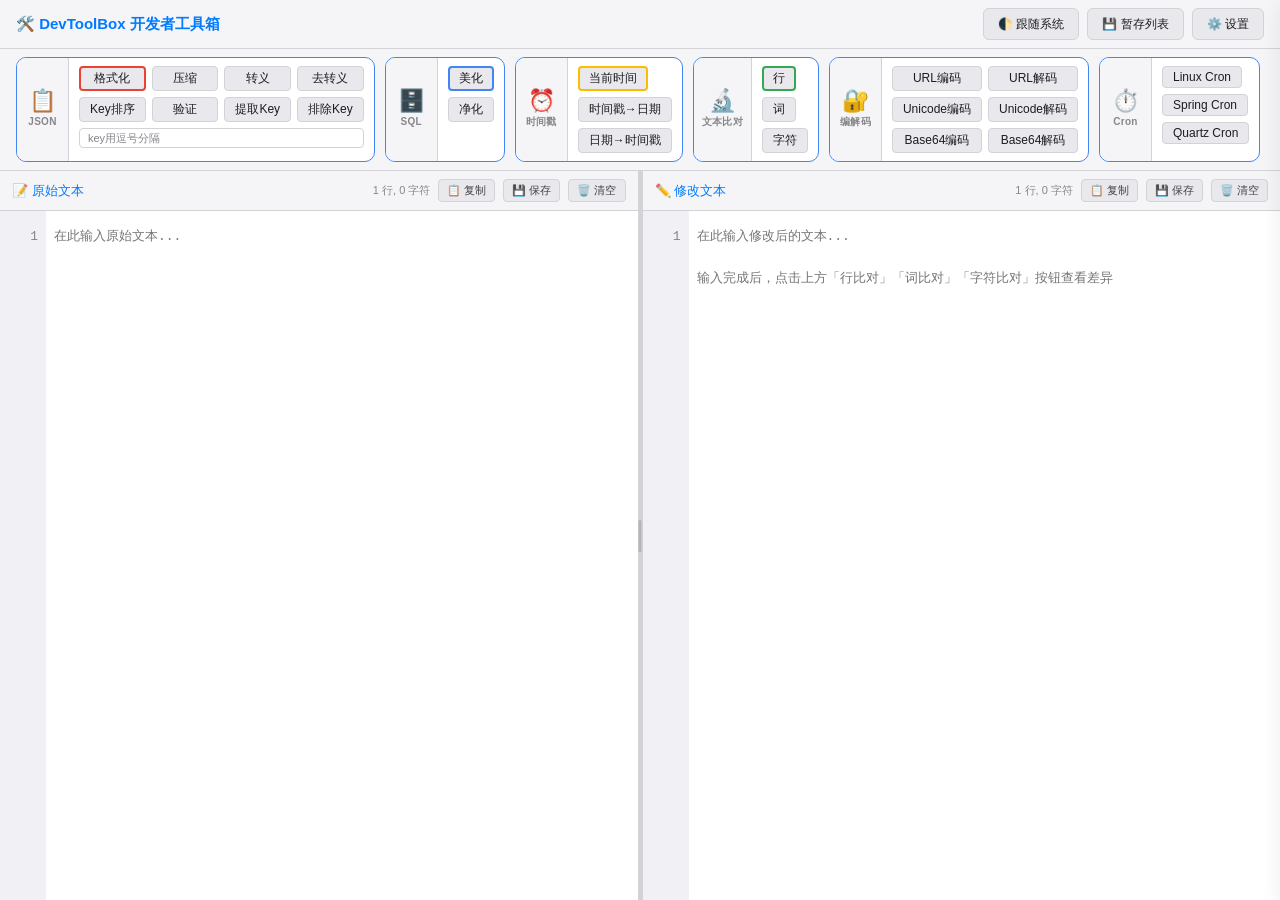
==== commit 765ffdcd: "compare txt diff" ====
--- a/index.html
+++ b/index.html
@@ -28,7 +28,7 @@
             <!-- 左栏：输入区 -->
             <section class="panel input-panel" id="input-panel">
                 <div class="panel-header">
-                    <span class="panel-title">📝 输入</span>
+                    <span class="panel-title diff-mode" id="input-panel-title">📝 原始文本</span>
                     <div class="panel-actions">
                         <span class="char-count" id="input-count">0 行, 0 字符</span>
                         <button class="panel-btn" id="btn-input-copy" title="复制输入内容">📋 复制</button>
@@ -38,7 +38,8 @@
                 </div>
                 <div class="code-area-wrapper">
                     <div class="line-numbers" id="input-line-numbers">1</div>
-                    <textarea id="input-area" class="code-area code-area-with-lines" placeholder="在此输入内容...&#10;&#10;支持JSON格式化、各类编解码、时间戳转换、Cron解析、SQL美化等功能&#10;点击上方按钮即可执行对应操作"></textarea>
+                    <textarea id="input-area" class="code-area code-area-with-lines" placeholder="在此输入原始文本..."></textarea>
+                    <pre id="input-diff-view" class="code-area output-pre" style="display:none"><code id="input-diff-code"></code></pre>
                 </div>
             </section>
 
@@ -48,17 +49,20 @@
             <!-- 右栏：结果区 -->
             <section class="panel output-panel" id="output-panel">
                 <div class="panel-header">
-                    <span class="panel-title">✅ 结果</span>
+                    <span class="panel-title diff-mode" id="output-panel-title">✏️ 修改文本</span>
                     <div class="panel-actions">
                         <span class="status" id="status">就绪</span>
+                        <button class="panel-btn diff-only" id="btn-diff-reset" title="重新编辑" style="display:none">🔄 重新编辑</button>
                         <button class="panel-btn" id="btn-output-copy" title="复制结果">📋 复制</button>
                         <button class="panel-btn" id="btn-output-save" title="保存结果到暂存">💾 保存</button>
                         <button class="panel-btn" id="btn-output-clear" title="清空结果">🗑️ 清空</button>
                     </div>
                 </div>
+                <div class="diff-stats-wrapper" id="diff-stats-wrapper" style="display:none"></div>
                 <div class="code-area-wrapper">
                     <div class="line-numbers" id="output-line-numbers">1</div>
-                    <pre id="output-area" class="code-area output-pre"><code id="output-code"></code></pre>
+                    <textarea id="output-textarea" class="code-area code-area-with-lines" placeholder="在此输入修改后的文本...&#10;&#10;输入完成后，点击上方「行比对」「词比对」「字符比对」按钮查看差异"></textarea>
+                    <pre id="output-area" class="code-area output-pre" style="display:none"><code id="output-code"></code></pre>
                 </div>
             </section>
         </main>
@@ -106,6 +110,7 @@
     <script src="js/modules/storage.js"></script>
     <script src="js/modules/cron-parser.js"></script>
     <script src="js/modules/sql-tools.js"></script>
+    <script src="js/modules/diff-tools.js"></script>
     <script src="js/modules/usage-stats.js"></script>
     <script src="js/app.js"></script>
 </body>
--- a/css/style.css
+++ b/css/style.css
@@ -206,8 +206,8 @@
     align-items: center;
     justify-content: center;
     gap: 2px;
-    padding: 8px 12px;
-    min-width: 70px;
+    padding: 8px 8px;
+    min-width: 52px;
     background: var(--bg-secondary);
     border-right: 1px solid var(--border);
 }
@@ -1078,3 +1078,131 @@
     border-radius: var(--radius-md);
     font-family: 'SF Mono', Monaco, monospace;
 }
+
+/* --- 19. Diff 模式样式 --- */
+
+/* diff 统计栏 */
+.diff-stats-wrapper {
+    flex-shrink: 0;
+    padding: 0;
+    background: var(--bg-secondary);
+    border-bottom: 1px solid var(--border);
+}
+
+.diff-stats-bar {
+    display: flex;
+    align-items: center;
+    gap: var(--space-md);
+    padding: 4px var(--space-md);
+    font-size: var(--fs-sm);
+}
+
+.diff-stats-type {
+    font-weight: 600;
+    color: var(--accent);
+    padding: 2px 8px;
+    background: var(--accent-soft);
+    border-radius: var(--radius-sm);
+}
+
+.diff-stats-item {
+    color: var(--text-secondary);
+}
+
+.diff-stats-add { color: var(--success); }
+.diff-stats-del { color: var(--error); }
+.diff-stats-eq  { color: var(--text-muted); }
+.diff-stats-total { color: var(--text-secondary); margin-left: auto; }
+
+/* 行级 diff — 每行一个 block */
+.diff-line {
+    display: block;
+    padding: 0 4px;
+    line-height: 1.6;
+    white-space: pre-wrap;
+    word-break: break-all;
+}
+
+.diff-eq {
+    color: var(--text-secondary);
+}
+
+.diff-del {
+    background: rgba(243, 139, 168, 0.15);
+    color: var(--error);
+    border-left: 3px solid var(--error);
+    padding-left: 6px;
+}
+
+.diff-add {
+    background: rgba(166, 227, 161, 0.15);
+    color: var(--success);
+    border-left: 3px solid var(--success);
+    padding-left: 6px;
+}
+
+.diff-placeholder {
+    background: var(--bg-tertiary);
+    opacity: 0.3;
+    border-left: 3px solid var(--border);
+}
+
+[data-theme="light"] .diff-del {
+    background: rgba(255, 59, 48, 0.1);
+}
+
+[data-theme="light"] .diff-add {
+    background: rgba(52, 199, 89, 0.1);
+}
+
+/* 词/字符级 diff — 内联高亮 */
+.diff-eq-inline {
+    color: var(--text-secondary);
+}
+
+.diff-del-inline {
+    background: rgba(243, 139, 168, 0.25);
+    color: var(--error);
+    border-radius: 2px;
+    text-decoration: line-through;
+    text-decoration-color: rgba(243, 139, 168, 0.5);
+}
+
+.diff-add-inline {
+    background: rgba(166, 227, 161, 0.25);
+    color: var(--success);
+    border-radius: 2px;
+}
+
+[data-theme="light"] .diff-del-inline {
+    background: rgba(255, 59, 48, 0.15);
+}
+
+[data-theme="light"] .diff-add-inline {
+    background: rgba(52, 199, 89, 0.15);
+}
+
+.diff-empty {
+    color: var(--text-muted);
+    font-style: italic;
+    padding: var(--space-lg);
+    display: block;
+    text-align: center;
+}
+
+/* 重新编辑按钮 */
+#btn-diff-reset {
+    border-color: var(--accent);
+    color: var(--accent);
+    font-weight: 500;
+}
+
+#btn-diff-reset:hover {
+    background: var(--accent);
+    color: white;
+}
+
+/* diff 模式下 panel 标题 */
+.panel-title.diff-mode {
+    color: var(--accent);
+}
